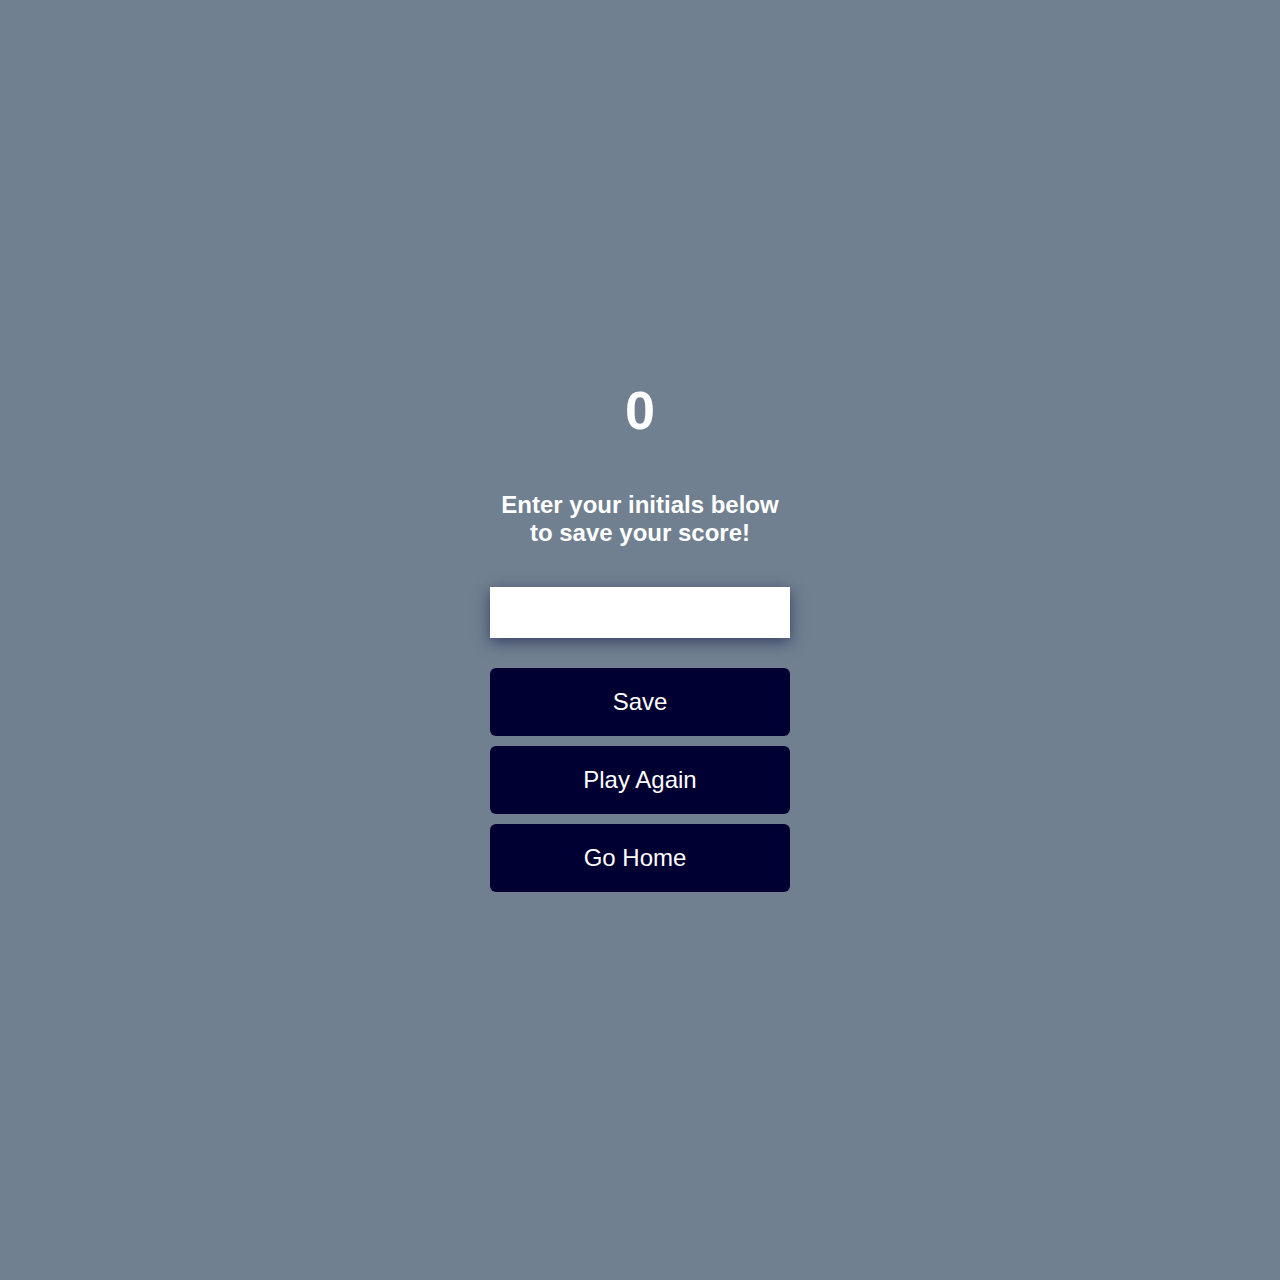
==== end.html @ 427158f7 "choices matched and end css done" ====
<!DOCTYPE html>
<html lang="en">
<head>
    <meta charset="UTF-8">
    <meta name="viewport" content="width=device-width, initial-scale=1.0">
    <title>Document</title>
    <link rel="stylesheet" href="./assets/style.css">
    <link rel="stylesheet" href="https://use.fontawesome.com/releases/v5.15.1/css/all.css" integrity="sha384-vp86vTRFVJgpjF9jiIGPEEqYqlDwgyBgEF109VFjmqGmIY/Y4HV4d3Gp2irVfcrp" crossorigin="anonymous">
</head>
<body>
    <div class="container">
        <div id="end" class="flex-center flex-column">
            <h1 id="finalScore">0</h1>
            <form class="end-form-container">
                <h2 id="end-text">Enter your initials below to save your score!</h2>
                <input type="text" name="name" id="username" placeholder="Enter Your Name">
                <button class="btn" id="saveScoreBtn" type="submit" 
                onclick="saveHighScore(event)" disabled>Save</button>   
            </form>
            <a href="/game.html" class="btn">Play Again</a>
            <a href="/" class="btn">Go Home<i class="fas fa-home"></i></a>
        </div>
    </div> 
</body>
</html>
---- assets/style.css ----
body {
    background-color: slategrey;
}
* {
    box-sizing: border-box;
    margin: 0;
    padding: 0;
    font-size: 62.5%;
    font-family: 'Trebuchet MS', 'Lucida Sans Unicode', 'Lucida Grande', 'Lucida Sans', Arial, sans-serif;
}
h1 {
    font-size: 5.4rem;
    color: white;
    margin-bottom: 5rem;
}
h2 {
    font-size: 4.2rem;
    margin-bottom: 4rem;
}

.container {
    width: 100vw;
    height: 100vw;
    display: flex;
    justify-content: center;
    align-items: center;
    max-width: 80rem;
    margin: 0 auto;
    padding: 2rem;
}

.flex-column {
    display: flex;
    flex-direction: column;
}

.flex-center{
    justify-content: center;
    align-items: center;
}

.justify-center{
    justify-content: center;
}
.text-counter {
    text-align: center;
}

.hidden {
    display: none;
}

.btn {
    font-size: 2.4rem;
    padding: 2rem 0;
    width: 30rem;
    text-align: center;
    margin-bottom: 1rem;
    text-decoration: none;
    color: white;
    background: linear-gradient(90deg, rgb(0, 0, 50.2) 0%, rgb(0,0,50.2)100%);
    border-radius: 6px;
}

.btn:hover {
    cursor: pointer;
    box-shadow: 0 0.4rem 1.4rem 0 rgb(0, 0, 60, 0.5);
    transition: transform 150ms;
    transform: scale(1.03);
}

.btn[disabled]:hover{
    cursor: not-allowed;
    box-shadow: none;
    transform: none;
}

#highscore-btn {
    background: linear-gradient(90deg, rgb(255,247,9)0%, rgb(240,221,6) 100%);
}

#highscore-btn:hover {
    box-shadow: 0 0.4rem 1.4rem 0 rgb(255,255,0,0.5)
}

.fa-crown {
    font-size: 2.5rem;
    margin-left: 1rem;
}

/*end page*/
.end-form-container {
    width: 100%;
    display: flex;
    flex-direction: column;
    align-items: center;
    max-width: 30rem;
}

input {
    margin-bottom: 1rem;
    width: 20rem;
    padding: 1.5rem;
    font-size: 1.8rem;
    border: none;
    box-shadow: 0 0.4rem 1.4rem 0 rgb(0, 0, 60, 0.5);
}

input::placeholder {
    color: white;
}

#username {
    margin-bottom: 3rem;
    width: 100%;
    outline: none;
}

#end-text {
    font-size: 2.4rem;
    color: white;
    text-align: center;
}

#saveScoreBtn {
    border: none;
}

.fa-home {
    margin-left: 1rem;
    font-size: 2rem; 
    color: rgb(28, 26, 26)
}
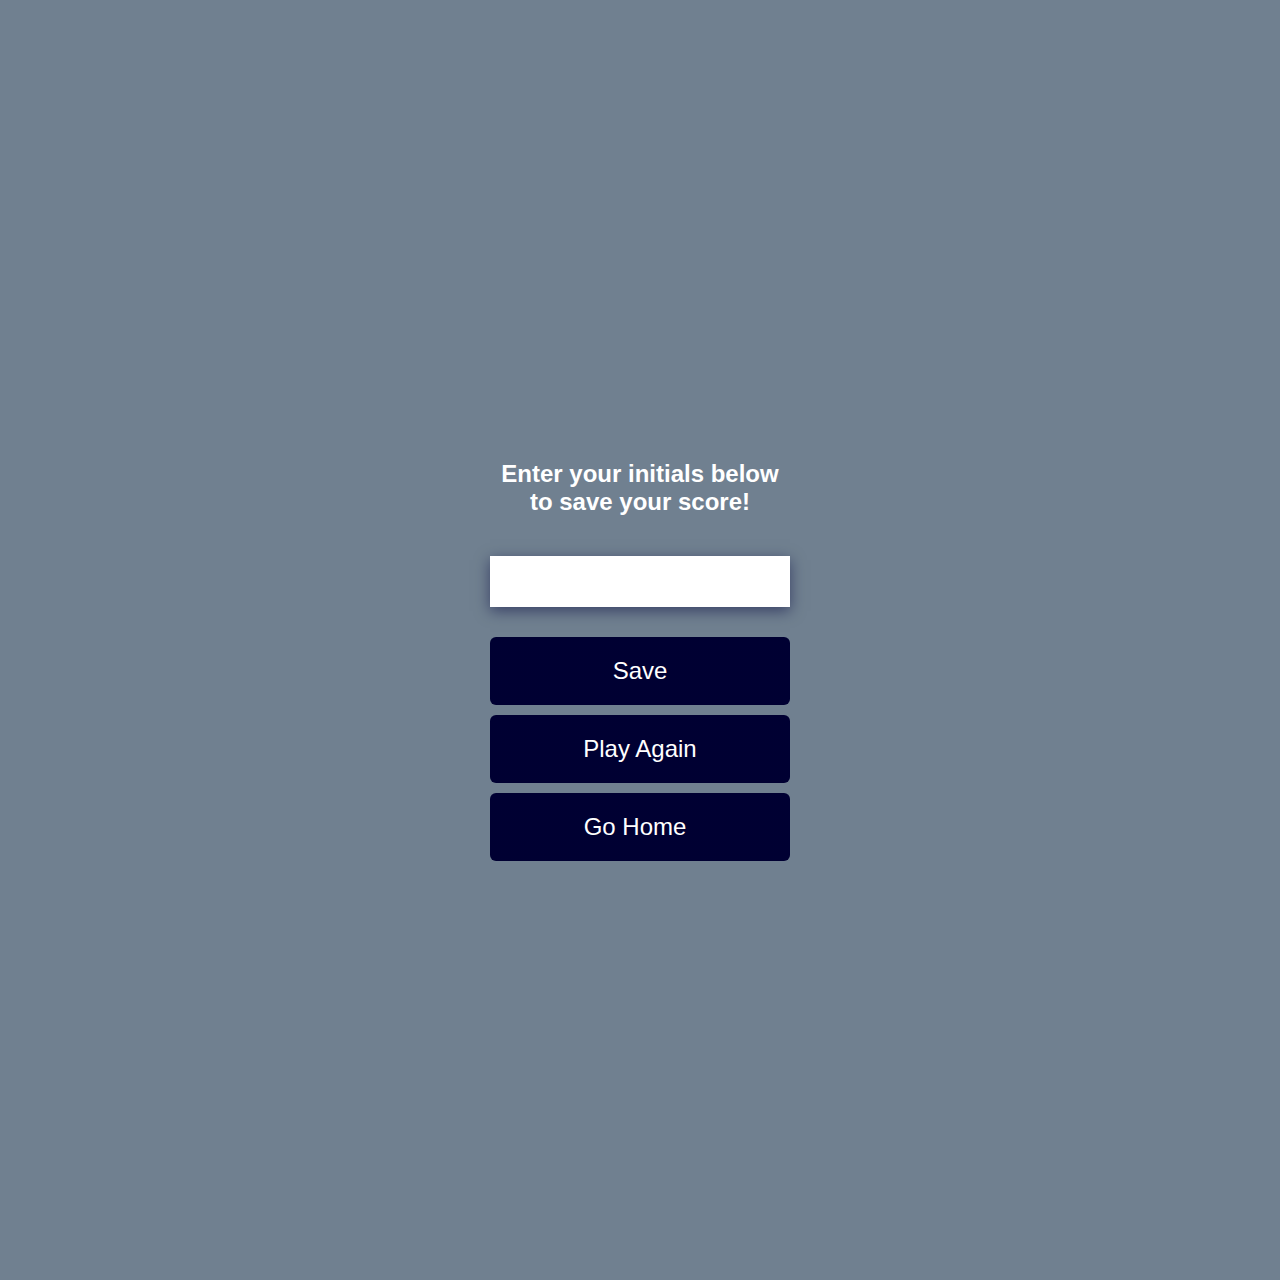
==== commit 2ebd5dd6: "css and java completed but scores not logging correctly" ====
--- a/end.html
+++ b/end.html
@@ -4,7 +4,7 @@
     <meta charset="UTF-8">
     <meta name="viewport" content="width=device-width, initial-scale=1.0">
     <title>Document</title>
-    <link rel="stylesheet" href="./assets/style.css">
+    <link rel="stylesheet" href="./style.css">
     <link rel="stylesheet" href="https://use.fontawesome.com/releases/v5.15.1/css/all.css" integrity="sha384-vp86vTRFVJgpjF9jiIGPEEqYqlDwgyBgEF109VFjmqGmIY/Y4HV4d3Gp2irVfcrp" crossorigin="anonymous">
 </head>
 <body>
@@ -17,9 +17,10 @@
                 <button class="btn" id="saveScoreBtn" type="submit" 
                 onclick="saveHighScore(event)" disabled>Save</button>   
             </form>
-            <a href="/game.html" class="btn">Play Again</a>
-            <a href="/" class="btn">Go Home<i class="fas fa-home"></i></a>
+            <a href="./game.html" class="btn">Play Again</a>
+            <a href="./index.html" class="btn">Go Home<i class="fas fa-home"></i></a>
         </div>
     </div> 
+    <script src="./end.js"></script>
 </body>
 </html>--- a/style.css
+++ b/style.css
@@ -0,0 +1,133 @@
+body {
+    background-color: slategrey;
+}
+* {
+    box-sizing: border-box;
+    margin: 0;
+    padding: 0;
+    font-size: 62.5%;
+    font-family: 'Trebuchet MS', 'Lucida Sans Unicode', 'Lucida Grande', 'Lucida Sans', Arial, sans-serif;
+}
+h1 {
+    font-size: 5.4rem;
+    color: white;
+    margin-bottom: 5rem;
+}
+h2 {
+    font-size: 4.2rem;
+    margin-bottom: 4rem;
+}
+
+.container {
+    width: 100vw;
+    height: 100vw;
+    display: flex;
+    justify-content: center;
+    align-items: center;
+    max-width: 80rem;
+    margin: 0 auto;
+    padding: 2rem;
+}
+
+.flex-column {
+    display: flex;
+    flex-direction: column;
+}
+
+.flex-center{
+    justify-content: center;
+    align-items: center;
+}
+
+.justify-center{
+    justify-content: center;
+}
+.text-counter {
+    text-align: center;
+}
+
+.hidden {
+    display: none;
+}
+
+.btn {
+    font-size: 2.4rem;
+    padding: 2rem 0;
+    width: 30rem;
+    text-align: center;
+    margin-bottom: 1rem;
+    text-decoration: none;
+    color: white;
+    background: linear-gradient(90deg, rgb(0, 0, 50.2) 0%, rgb(0,0,50.2)100%);
+    border-radius: 6px;
+}
+
+.btn:hover {
+    cursor: pointer;
+    box-shadow: 0 0.4rem 1.4rem 0 rgb(0, 0, 60, 0.5);
+    transition: transform 150ms;
+    transform: scale(1.03);
+}
+
+.btn[disabled]:hover{
+    cursor: not-allowed;
+    box-shadow: none;
+    transform: none;
+}
+
+#highscore-btn {
+    background: linear-gradient(90deg, rgb(255,247,9)0%, rgb(240,221,6) 100%);
+}
+
+#highscore-btn:hover {
+    box-shadow: 0 0.4rem 1.4rem 0 rgb(255,255,0,0.5)
+}
+
+.fa-crown {
+    font-size: 2.5rem;
+    margin-left: 1rem;
+}
+
+/*end page*/
+.end-form-container {
+    width: 100%;
+    display: flex;
+    flex-direction: column;
+    align-items: center;
+    max-width: 30rem;
+}
+
+input {
+    margin-bottom: 1rem;
+    width: 20rem;
+    padding: 1.5rem;
+    font-size: 1.8rem;
+    border: none;
+    box-shadow: 0 0.4rem 1.4rem 0 rgb(0, 0, 60, 0.5);
+}
+
+input::placeholder {
+    color: white;
+}
+
+#username {
+    margin-bottom: 3rem;
+    width: 100%;
+    outline: none;
+}
+
+#end-text {
+    font-size: 2.4rem;
+    color: white;
+    text-align: center;
+}
+
+#saveScoreBtn {
+    border: none;
+}
+
+.fa-home {
+    margin-left: 1rem;
+    font-size: 2rem; 
+    color: white;
+}
